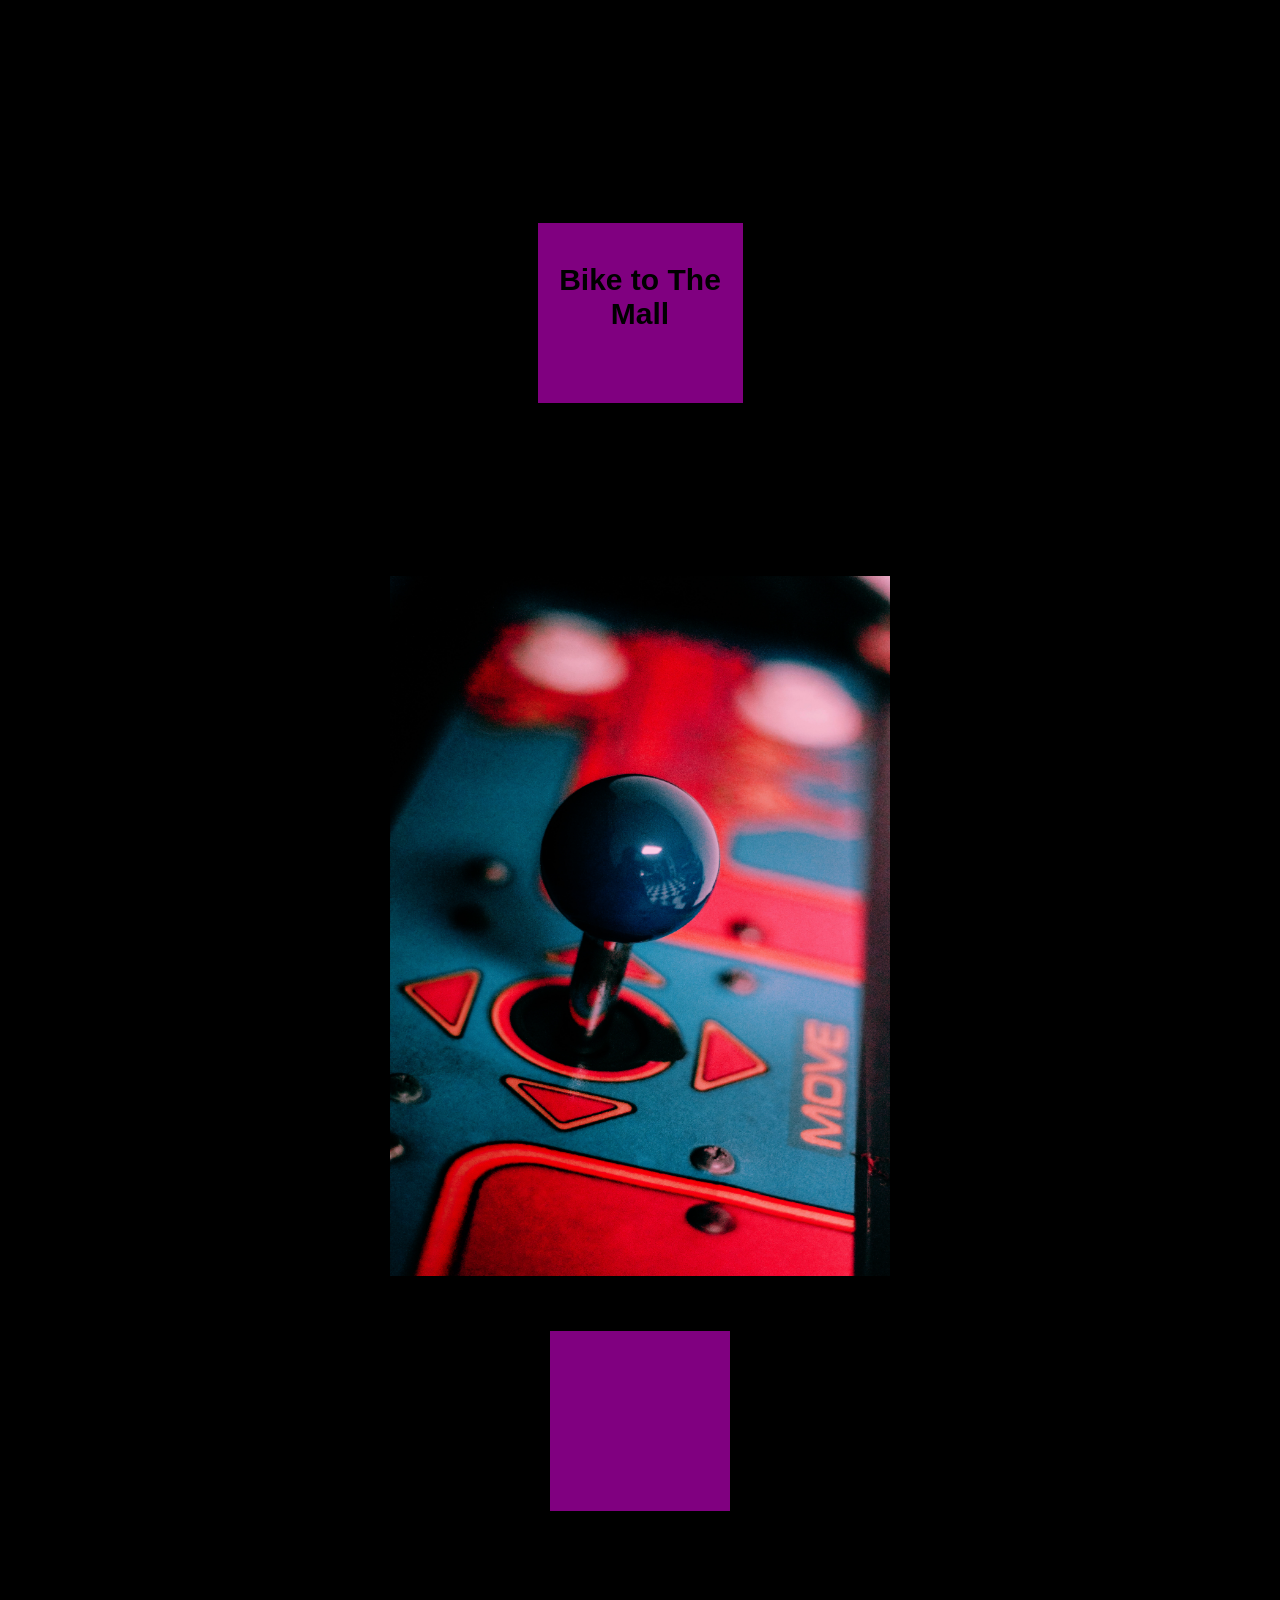
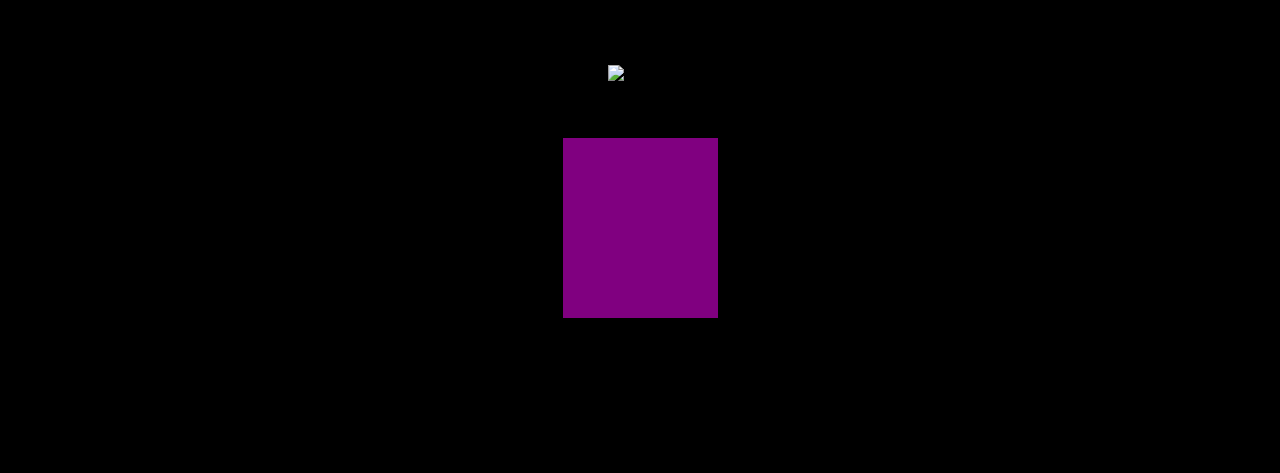
==== arcade options.html @ 5fa30742 "Update arcade options.html" ====
<!DOCTYPE HTML>
<html>
<head>

  <title> Arcade Options </title>


<link rel="stylesheet" href="style.css">

<link rel="preconnect" href="https://fonts.googleapis.com">

<link rel="preconnect" href="https://fonts.gstatic.com" crossorigin>

<link href="https://fonts.googleapis.com/css2?family=Creepster&display=swap" rel="stylesheet">

<body>
 
  <h2>Choice 1</h2>
  <p>You found the empty bathroom and scape through the window. You find an empty bike outside the back of the arcade and head to a mall , its big and there's tons of kids there so it will be hard to track you down.</p>
<div id="choices">
    <div class="button"><h2><a href="LEVEL 2.html">Bike to The Mall </a></h2></div>
  
 <h2>Choice 2</h2>
  <p>You drop a coin subtly and then crawl behind the empty counter, you have to wait it out until the class leaves almost 2 hours. Eventually they notice you're missing and haul you to the bus again.</p>
   <img src="Images.html/ARCADE1.jpeg"alt=arcade 1 width="500", Height="700">
<div id="choices">
    <div class="button"><h2><a href="Camp Base.html"></a></h2></div>

 <h2>Choice 3</h2>
  <p>This is safe I guess it doesn't draw attention to you , but delays the chance to escape.</p>
   <img src=" "alt= Pizza >
<div id="choices">
    <div class="button"><h2><a href="LEVEL 1.html"></a></h2></div>
  </div>
</body>
</html>
---- style.css ----
/* Elements */


body {

	background-color: Black;

	font-color: Purple;
	
	font-family: "rubik-80s-fade-regular" , Helvetica;
	
  	font-weight: 400;
	
  	font-style: normal;

margin: auto;

	max-width: 800px;

	text-align: center;

	font-size: 20px;
}




h1 {
	color: red;
	
	font-family: rubik-80s-fade, Helvetica, sans-serif;

	font-size: 5em;

	letter-spacing: .1em;
}


a {

	text-decoration: none;

	color: black;

}


a:hover {

	color: blue;

}


/* IDs */


#choices {

	padding: 50px;

}


/* Classes */


.button {

	background-color: purple;

	display: inline-block;

	width: 25%;

	height: 150px;

	padding: 15px;

}
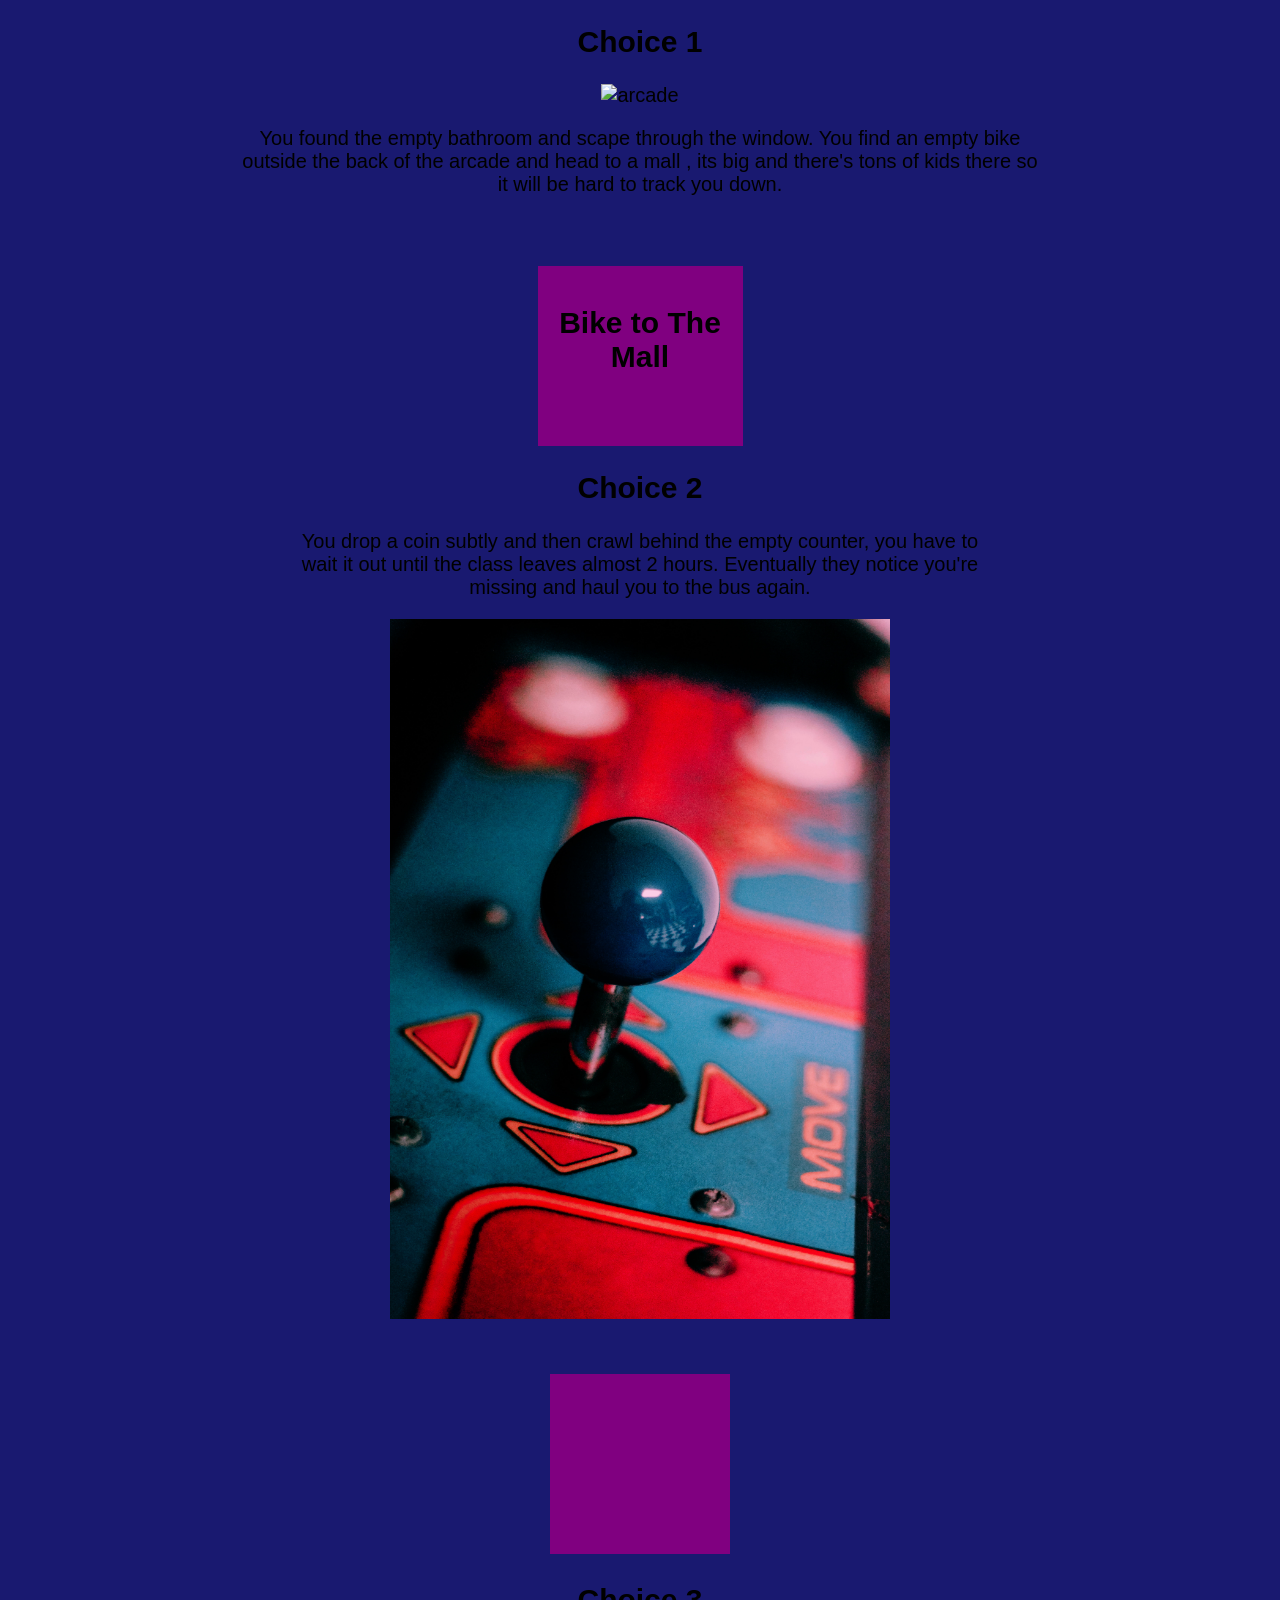
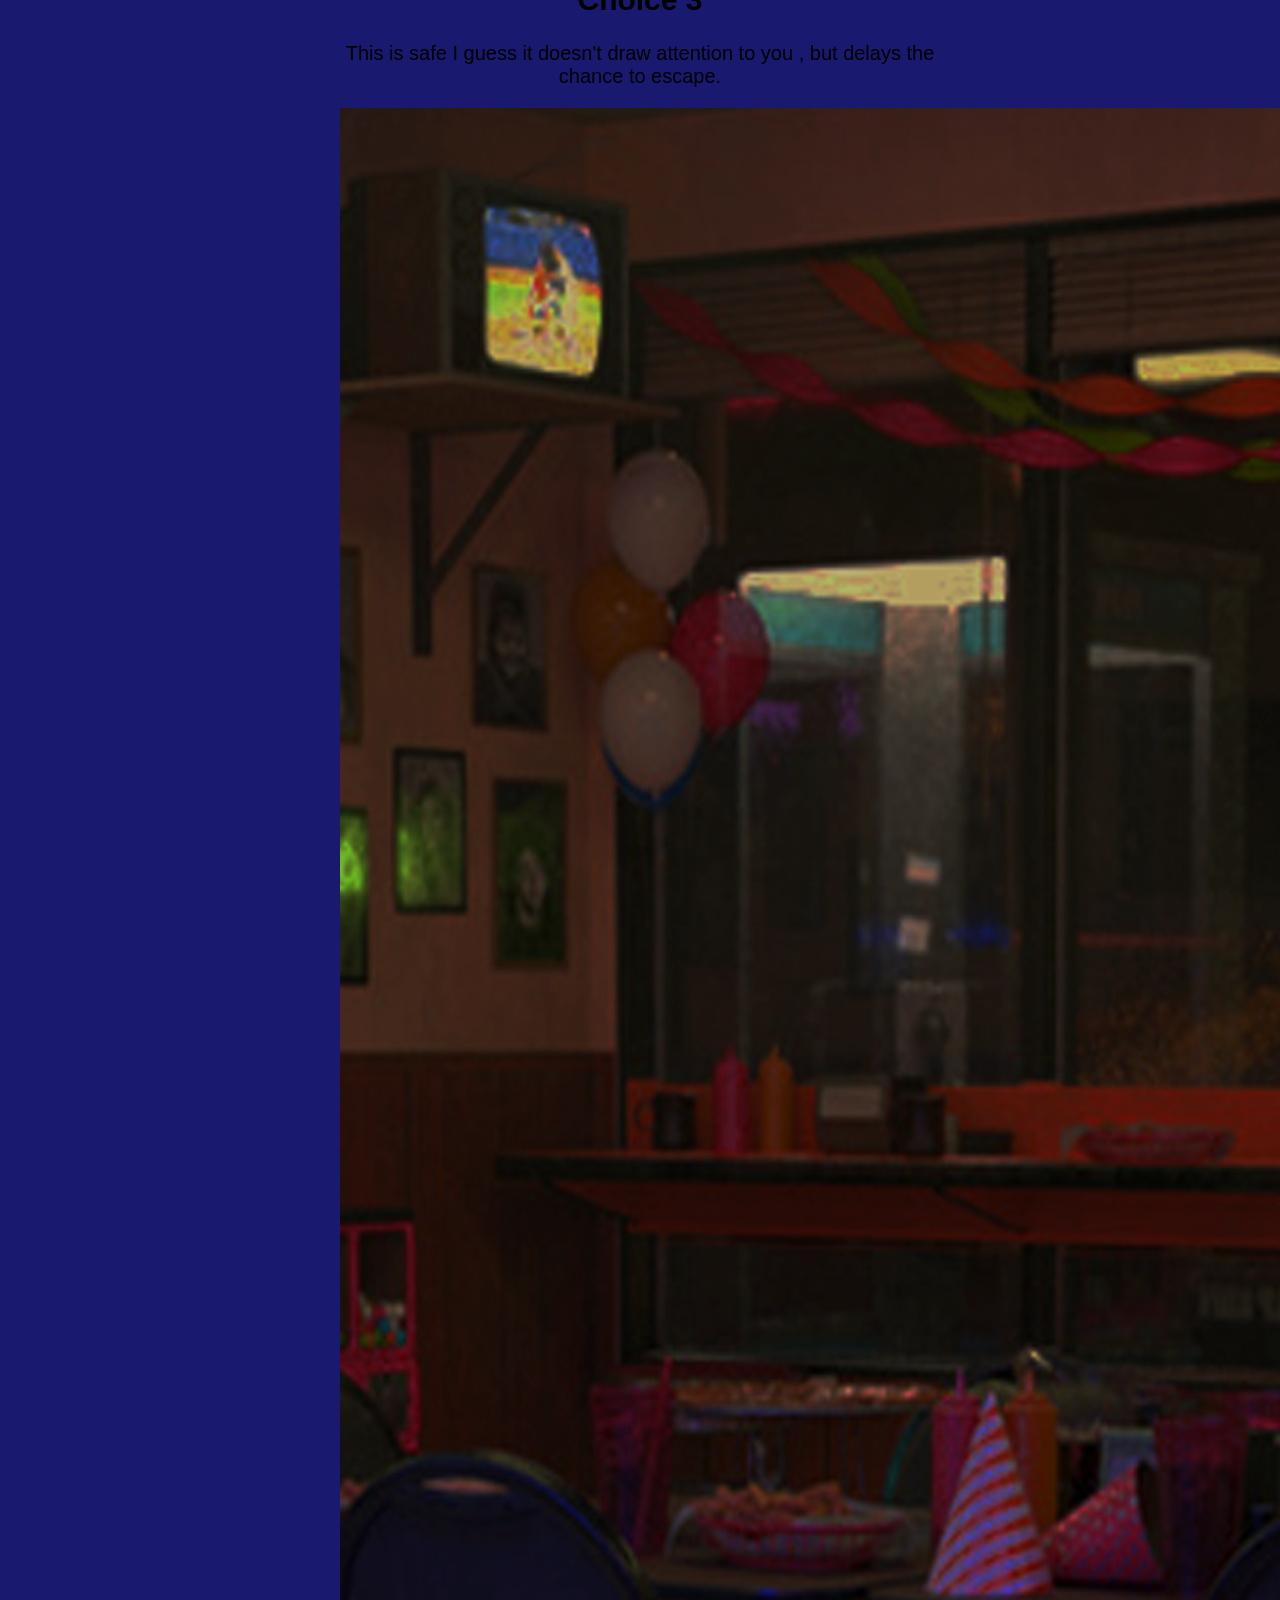
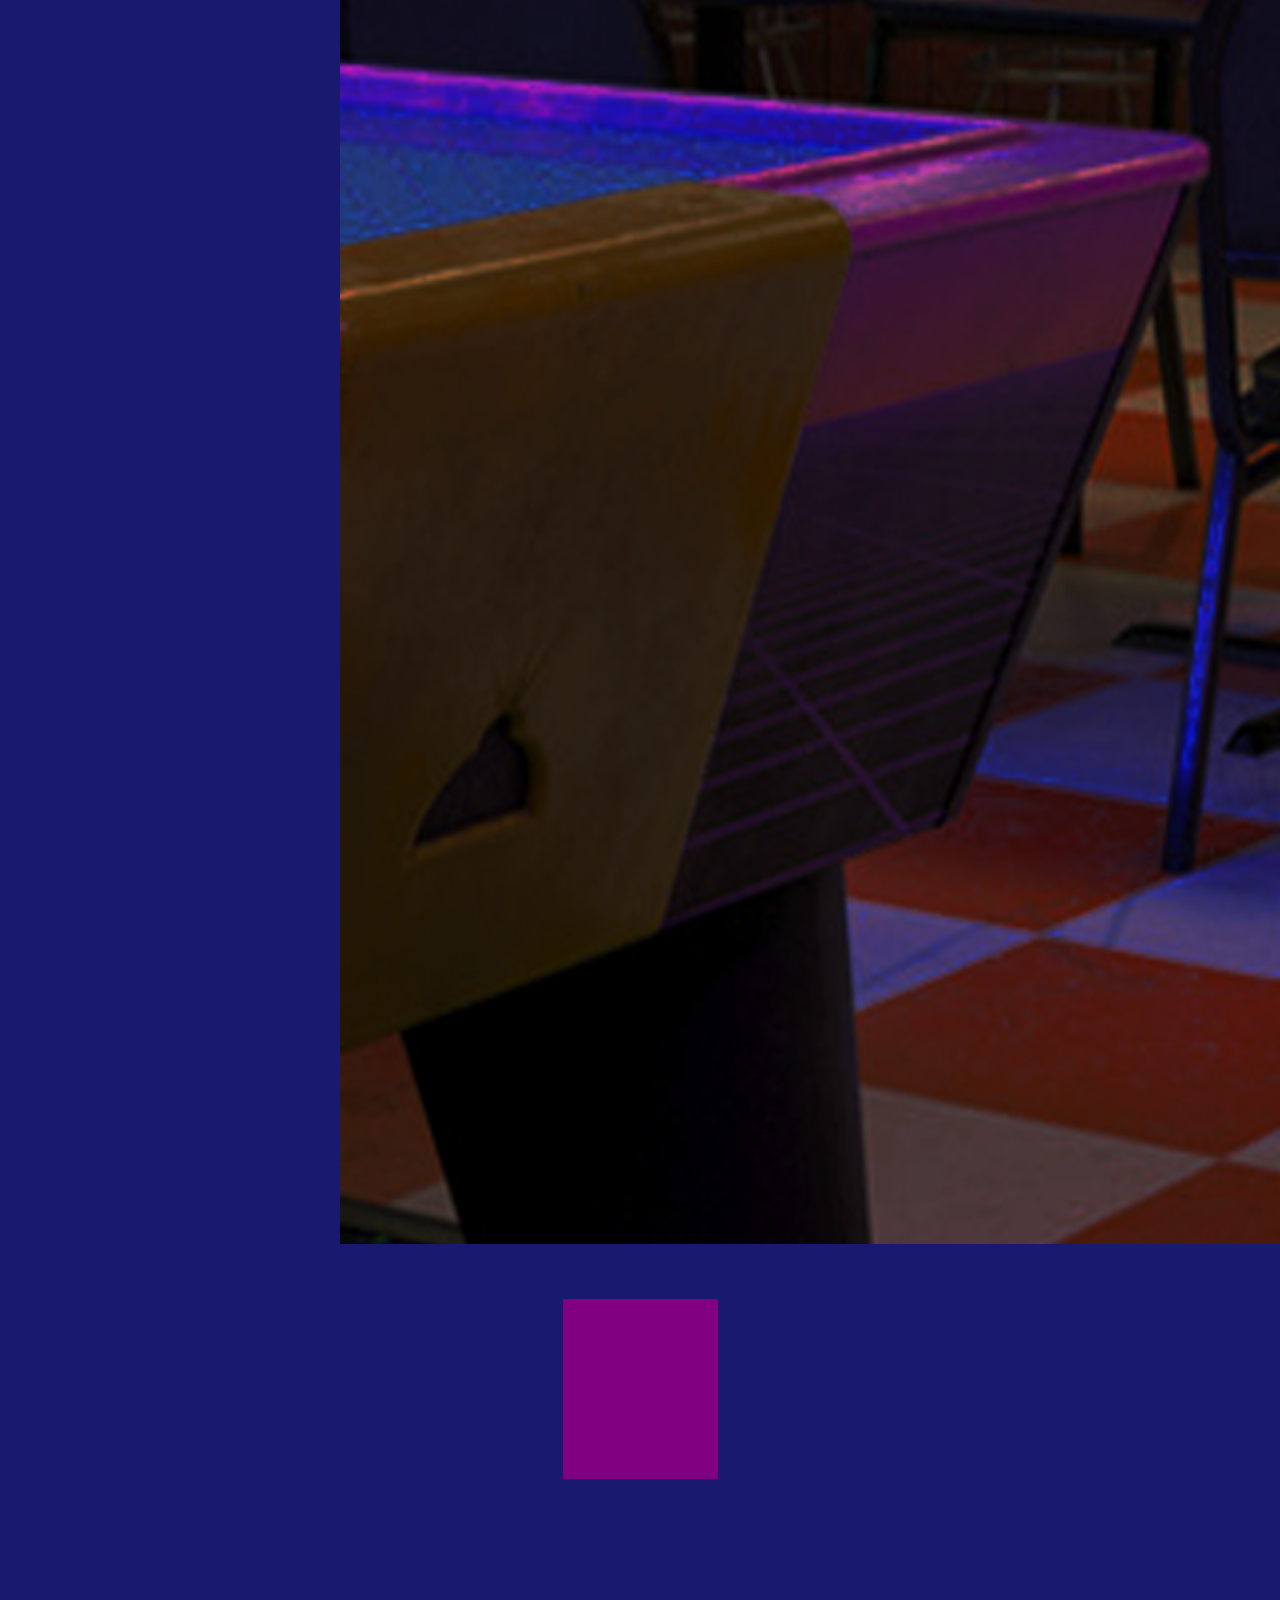
==== commit aa9317b1: "Update arcade options.html" ====
--- a/arcade options.html
+++ b/arcade options.html
@@ -16,6 +16,7 @@
 <body>
  
   <h2>Choice 1</h2>
+     <img src="Images.html/arcade bathroom.png"alt=arcade 1 width="500", Height="700">
   <p>You found the empty bathroom and scape through the window. You find an empty bike outside the back of the arcade and head to a mall , its big and there's tons of kids there so it will be hard to track you down.</p>
 <div id="choices">
     <div class="button"><h2><a href="LEVEL 2.html">Bike to The Mall </a></h2></div>
@@ -28,7 +29,7 @@
 
  <h2>Choice 3</h2>
   <p>This is safe I guess it doesn't draw attention to you , but delays the chance to escape.</p>
-   <img src=" "alt= Pizza >
+   <img src="Images.html/Arcade pizza.png"alt= Pizza >
 <div id="choices">
     <div class="button"><h2><a href="LEVEL 1.html"></a></h2></div>
   </div>
--- a/style.css
+++ b/style.css
@@ -3,9 +3,9 @@
 
 body {
 
-	background-color: Black;
+	background-color: #191970 !important;
 
-	font-color: Purple;
+	color: black;
 	
 	font-family: "rubik-80s-fade-regular" , Helvetica;
 	
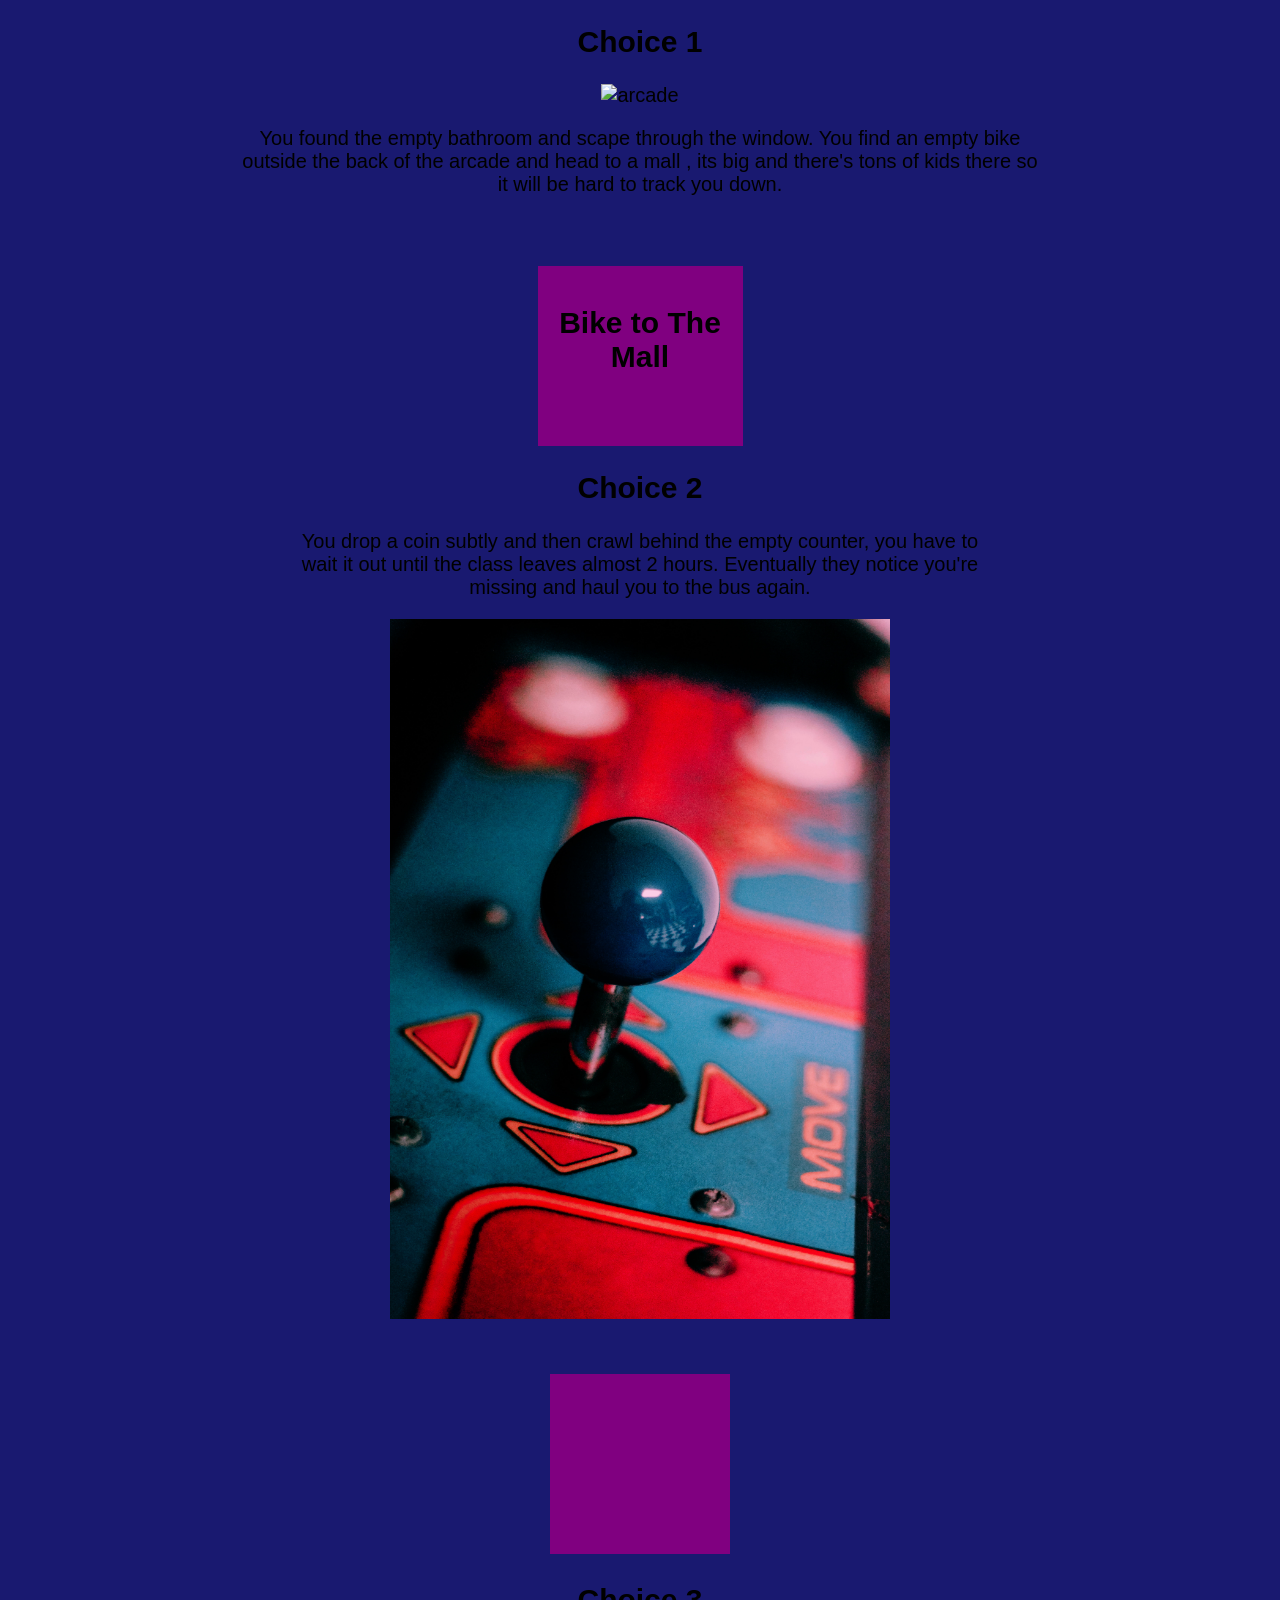
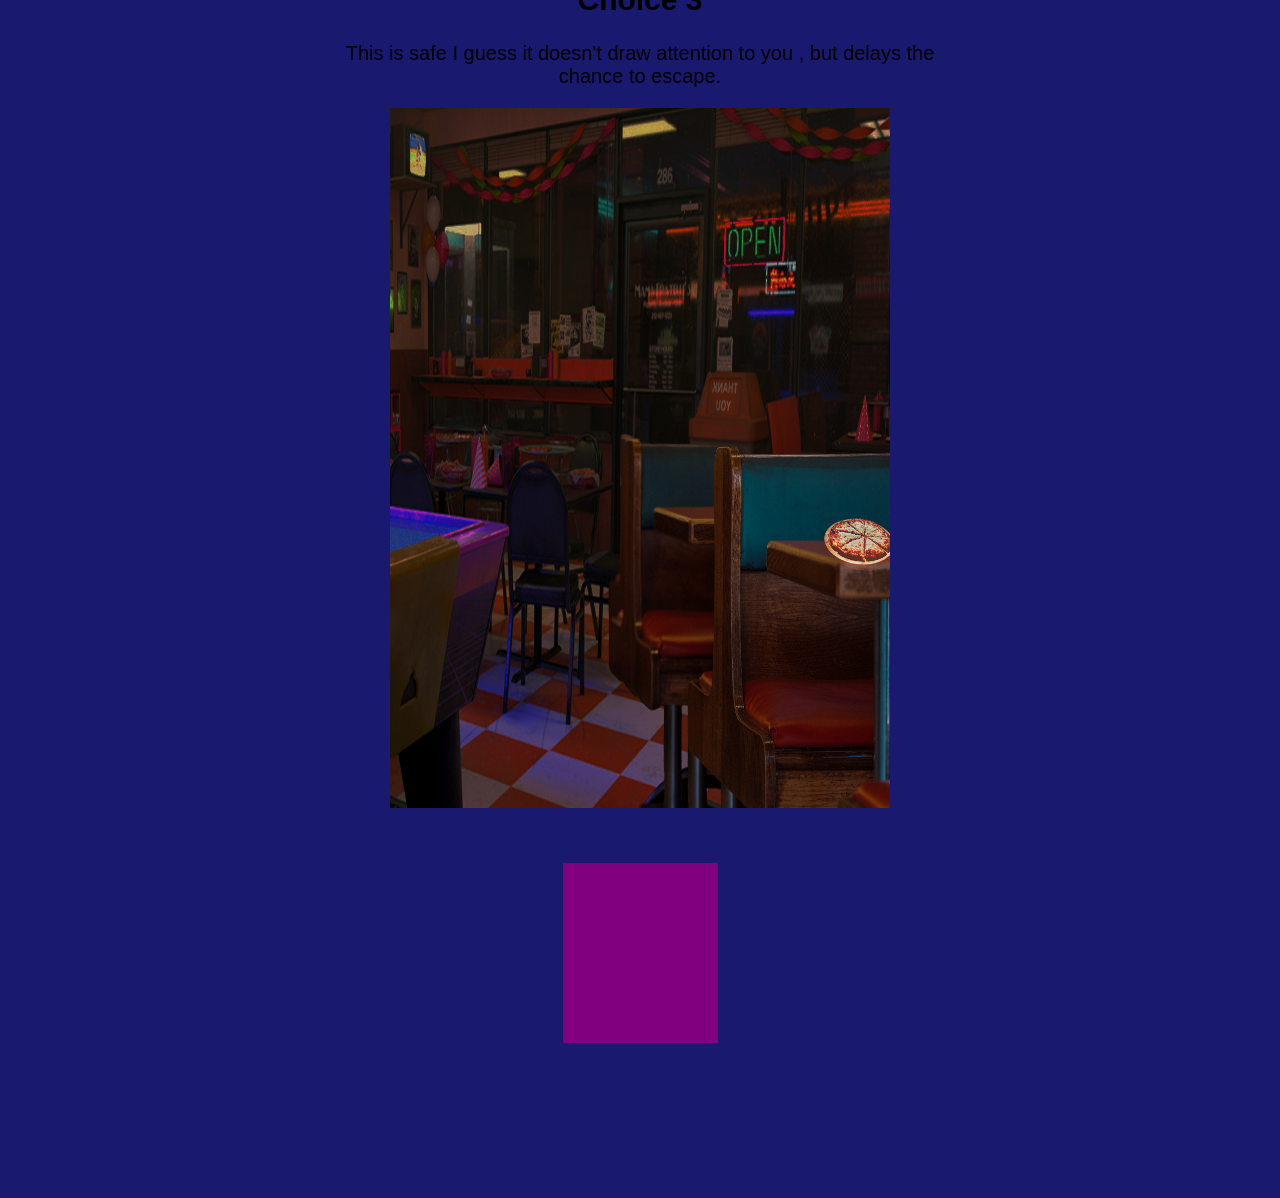
==== commit 7afeb94c: "Update arcade options.html" ====
--- a/arcade options.html
+++ b/arcade options.html
@@ -29,7 +29,7 @@
 
  <h2>Choice 3</h2>
   <p>This is safe I guess it doesn't draw attention to you , but delays the chance to escape.</p>
-   <img src="Images.html/Arcade pizza.png"alt= Pizza >
+ <img src="Images.html/Arcade pizza.png"alt=arcade pizza width="500", Height="700">
 <div id="choices">
     <div class="button"><h2><a href="LEVEL 1.html"></a></h2></div>
   </div>
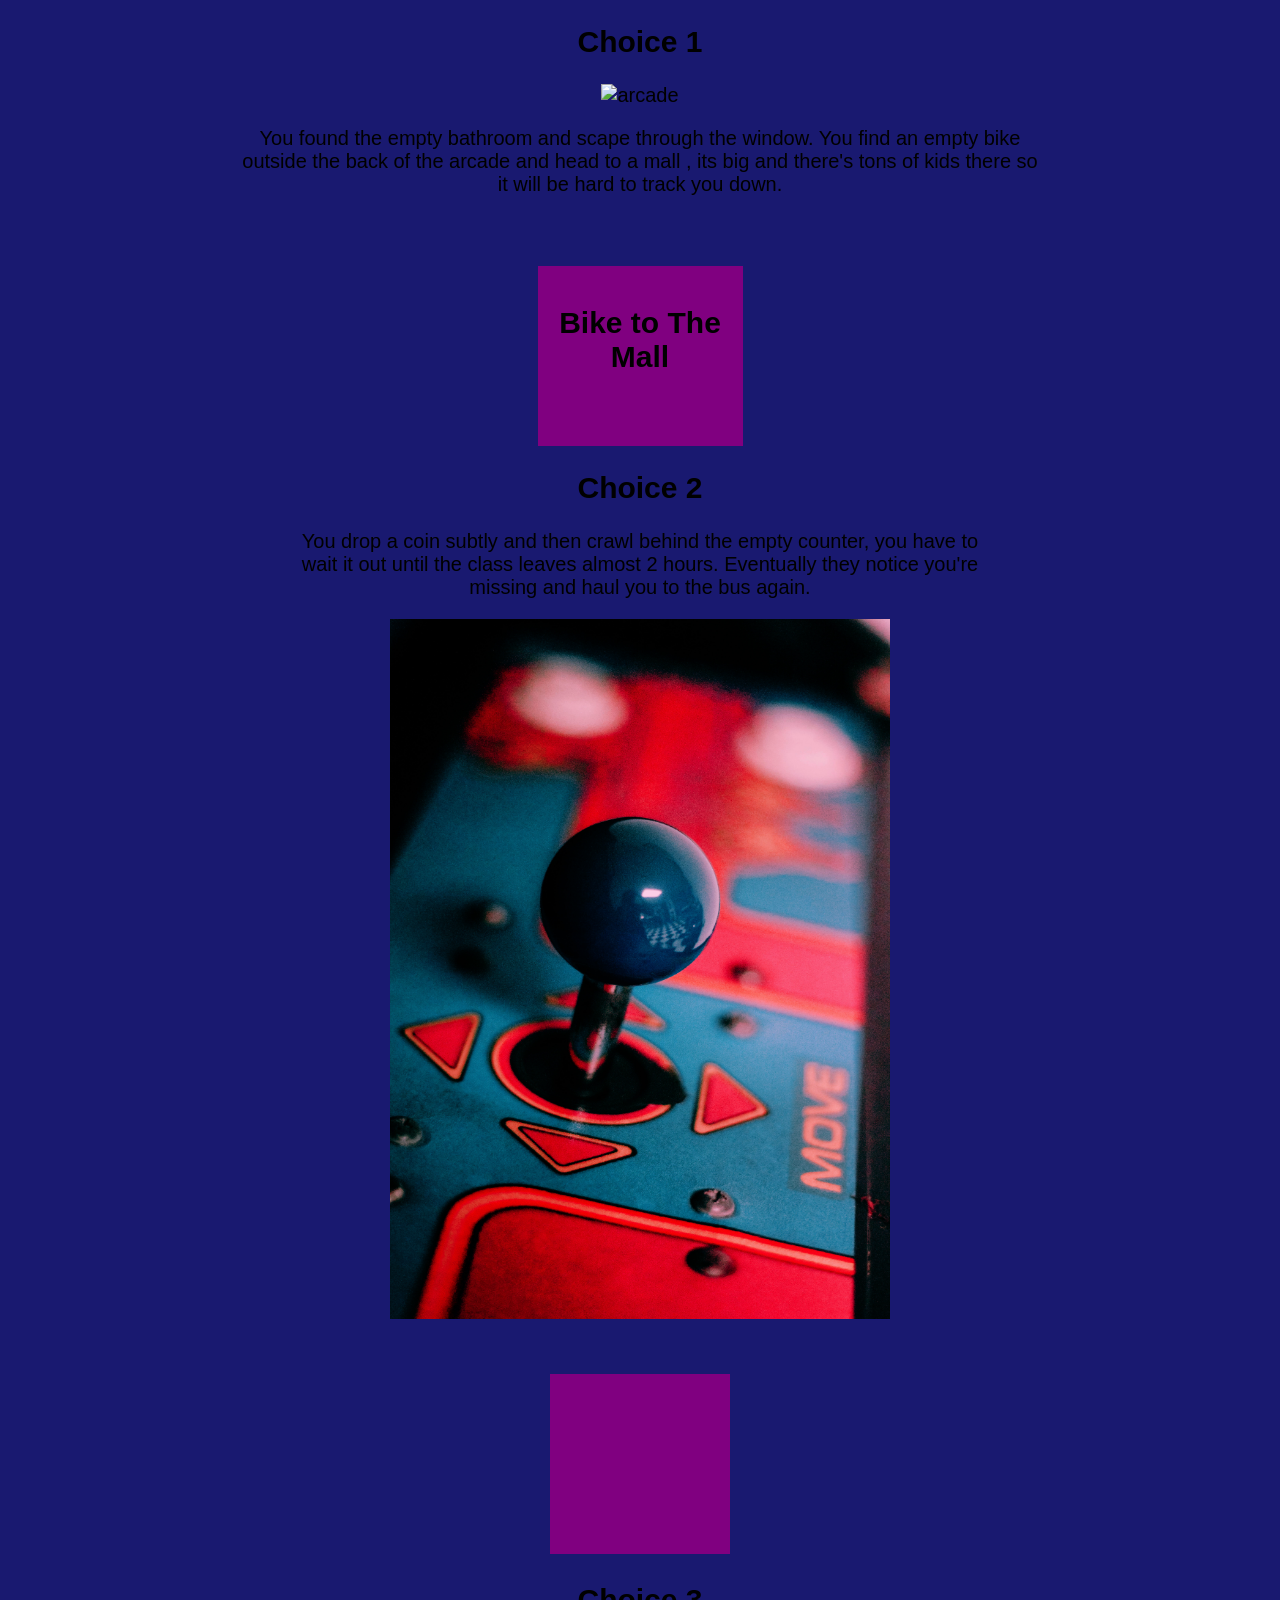
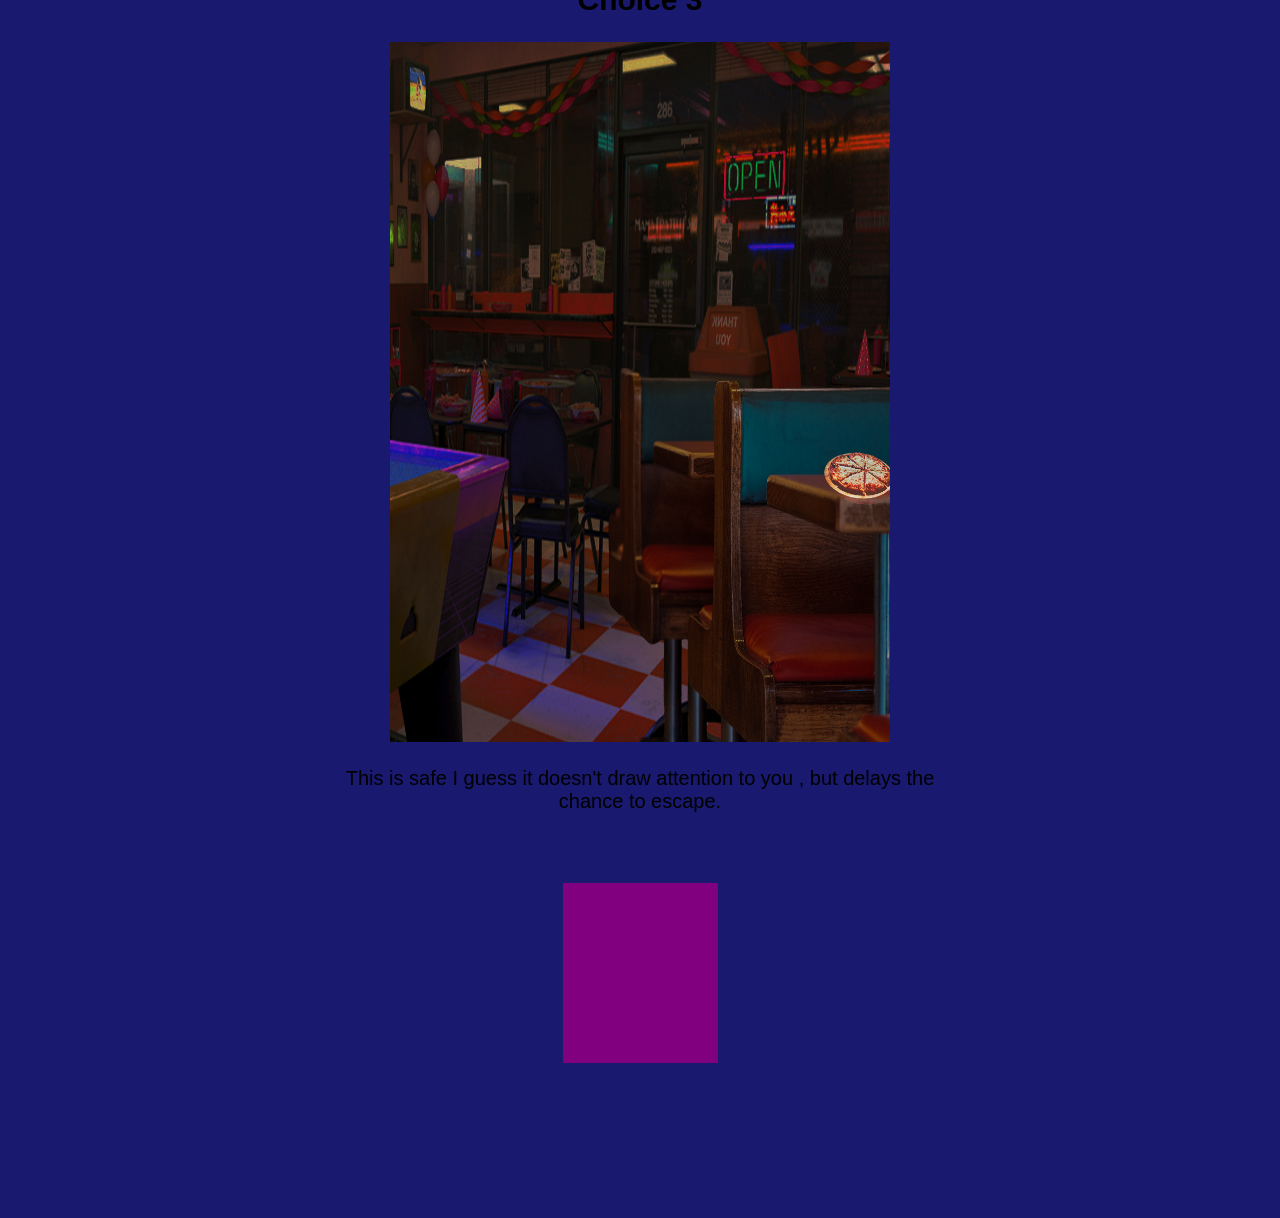
==== commit f77b7f90: "Update arcade options.html" ====
--- a/arcade options.html
+++ b/arcade options.html
@@ -28,8 +28,8 @@
     <div class="button"><h2><a href="Camp Base.html"></a></h2></div>
 
  <h2>Choice 3</h2>
+   <img src="Images.html/Arcade pizza.png"alt=arcade pizza width="500", Height="700">
   <p>This is safe I guess it doesn't draw attention to you , but delays the chance to escape.</p>
- <img src="Images.html/Arcade pizza.png"alt=arcade pizza width="500", Height="700">
 <div id="choices">
     <div class="button"><h2><a href="LEVEL 1.html"></a></h2></div>
   </div>
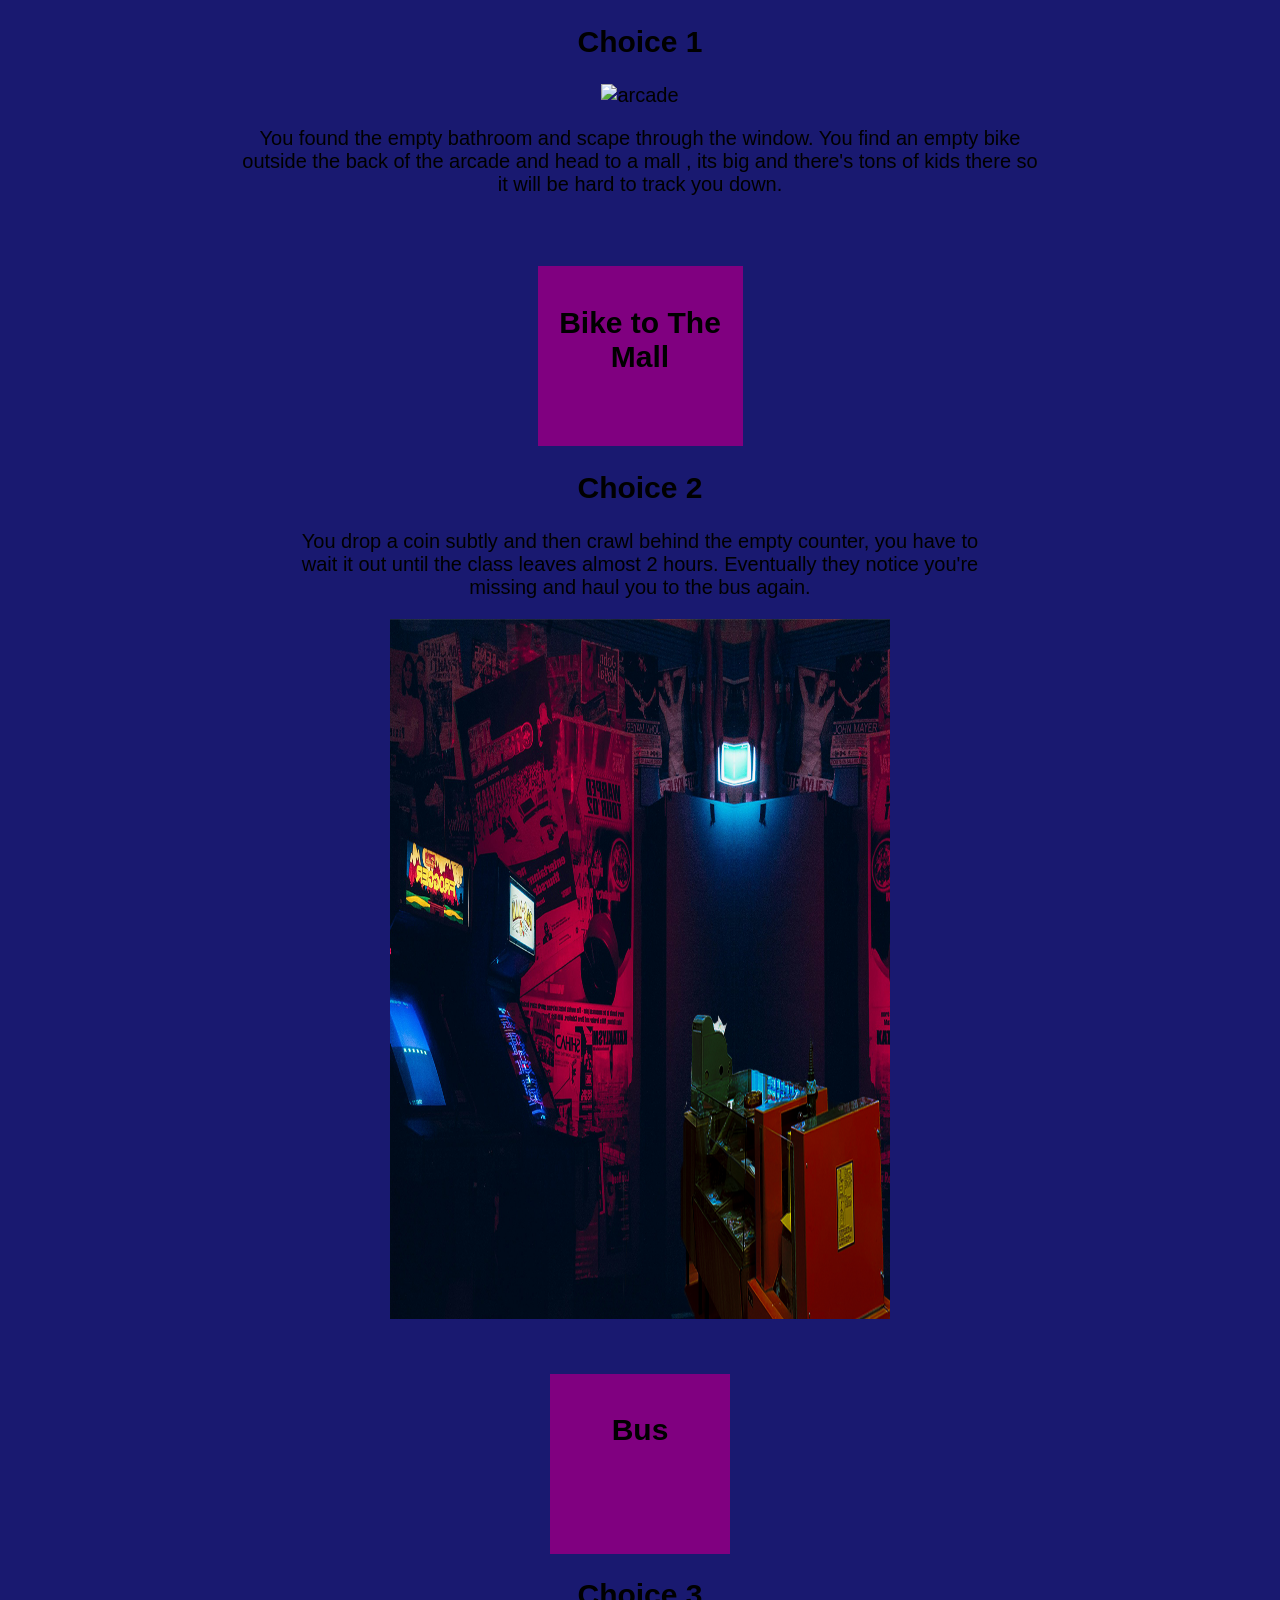
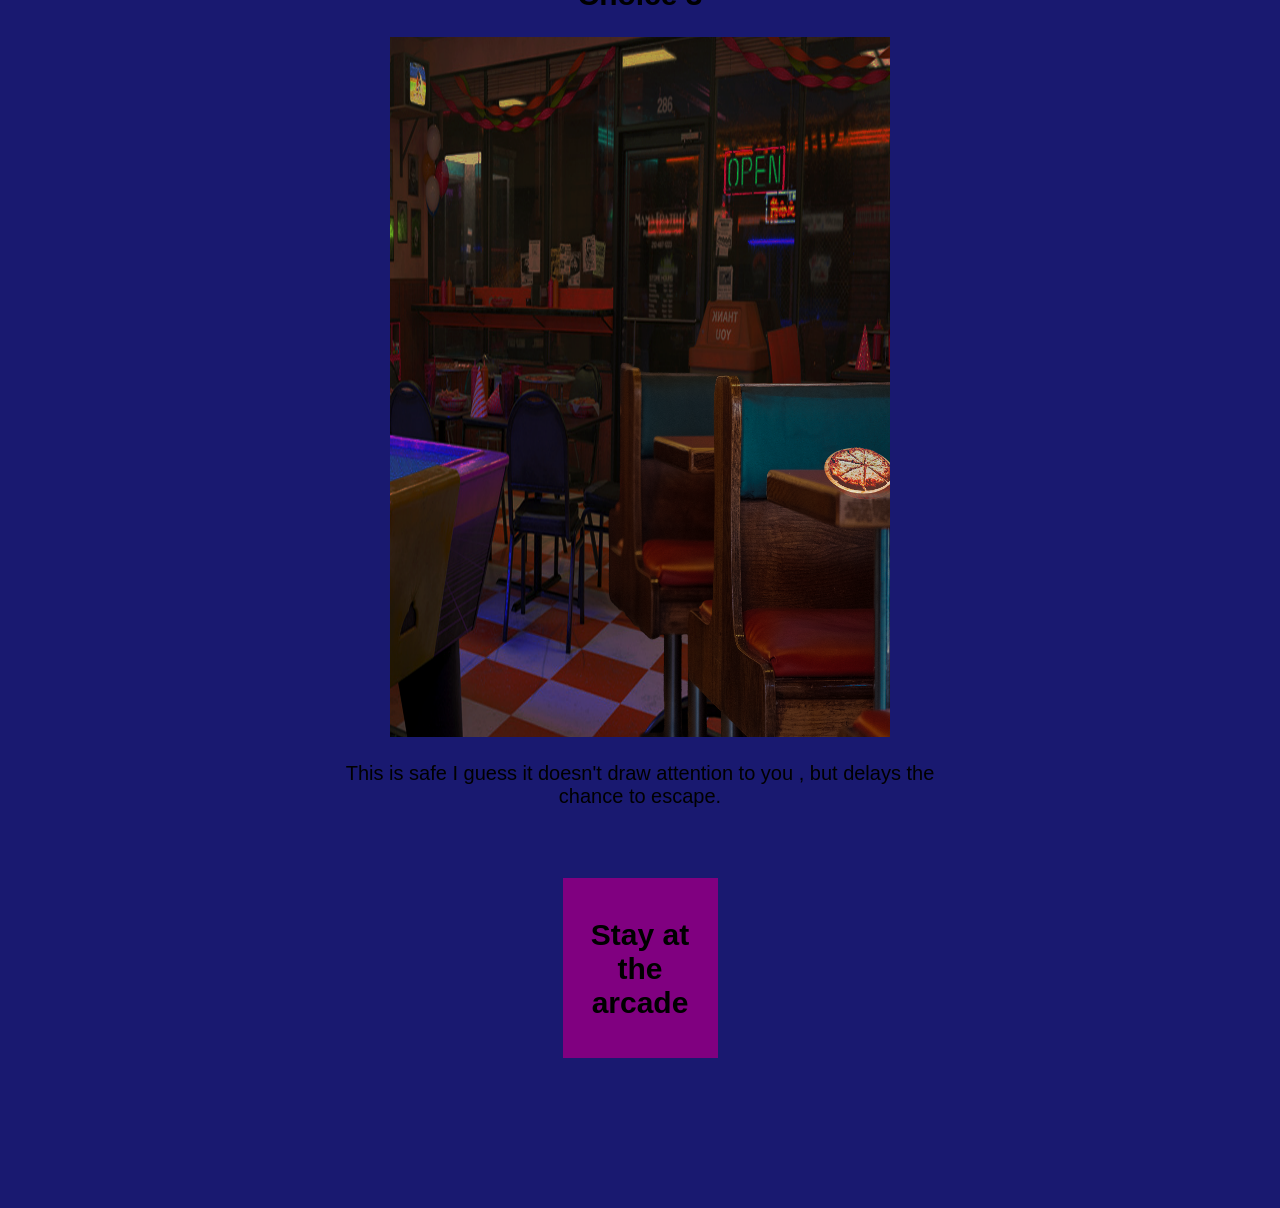
==== commit f8cc12c7: "Update arcade options.html" ====
--- a/arcade options.html
+++ b/arcade options.html
@@ -23,15 +23,15 @@
   
  <h2>Choice 2</h2>
   <p>You drop a coin subtly and then crawl behind the empty counter, you have to wait it out until the class leaves almost 2 hours. Eventually they notice you're missing and haul you to the bus again.</p>
-   <img src="Images.html/ARCADE1.jpeg"alt=arcade 1 width="500", Height="700">
+   <img src="Images.html/arcade kiosk.png"alt=arcade 1 width="500", Height="700">
 <div id="choices">
-    <div class="button"><h2><a href="Camp Base.html"></a></h2></div>
+    <div class="button"><h2><a href="Images.html/bus.png">Bus</a></h2></div>
 
  <h2>Choice 3</h2>
    <img src="Images.html/Arcade pizza.png"alt=arcade pizza width="500", Height="700">
   <p>This is safe I guess it doesn't draw attention to you , but delays the chance to escape.</p>
 <div id="choices">
-    <div class="button"><h2><a href="LEVEL 1.html"></a></h2></div>
+    <div class="button"><h2><a href="Images.html/ARCADE 2.jpeg">Stay at the arcade</a></h2></div>
   </div>
 </body>
 </html>
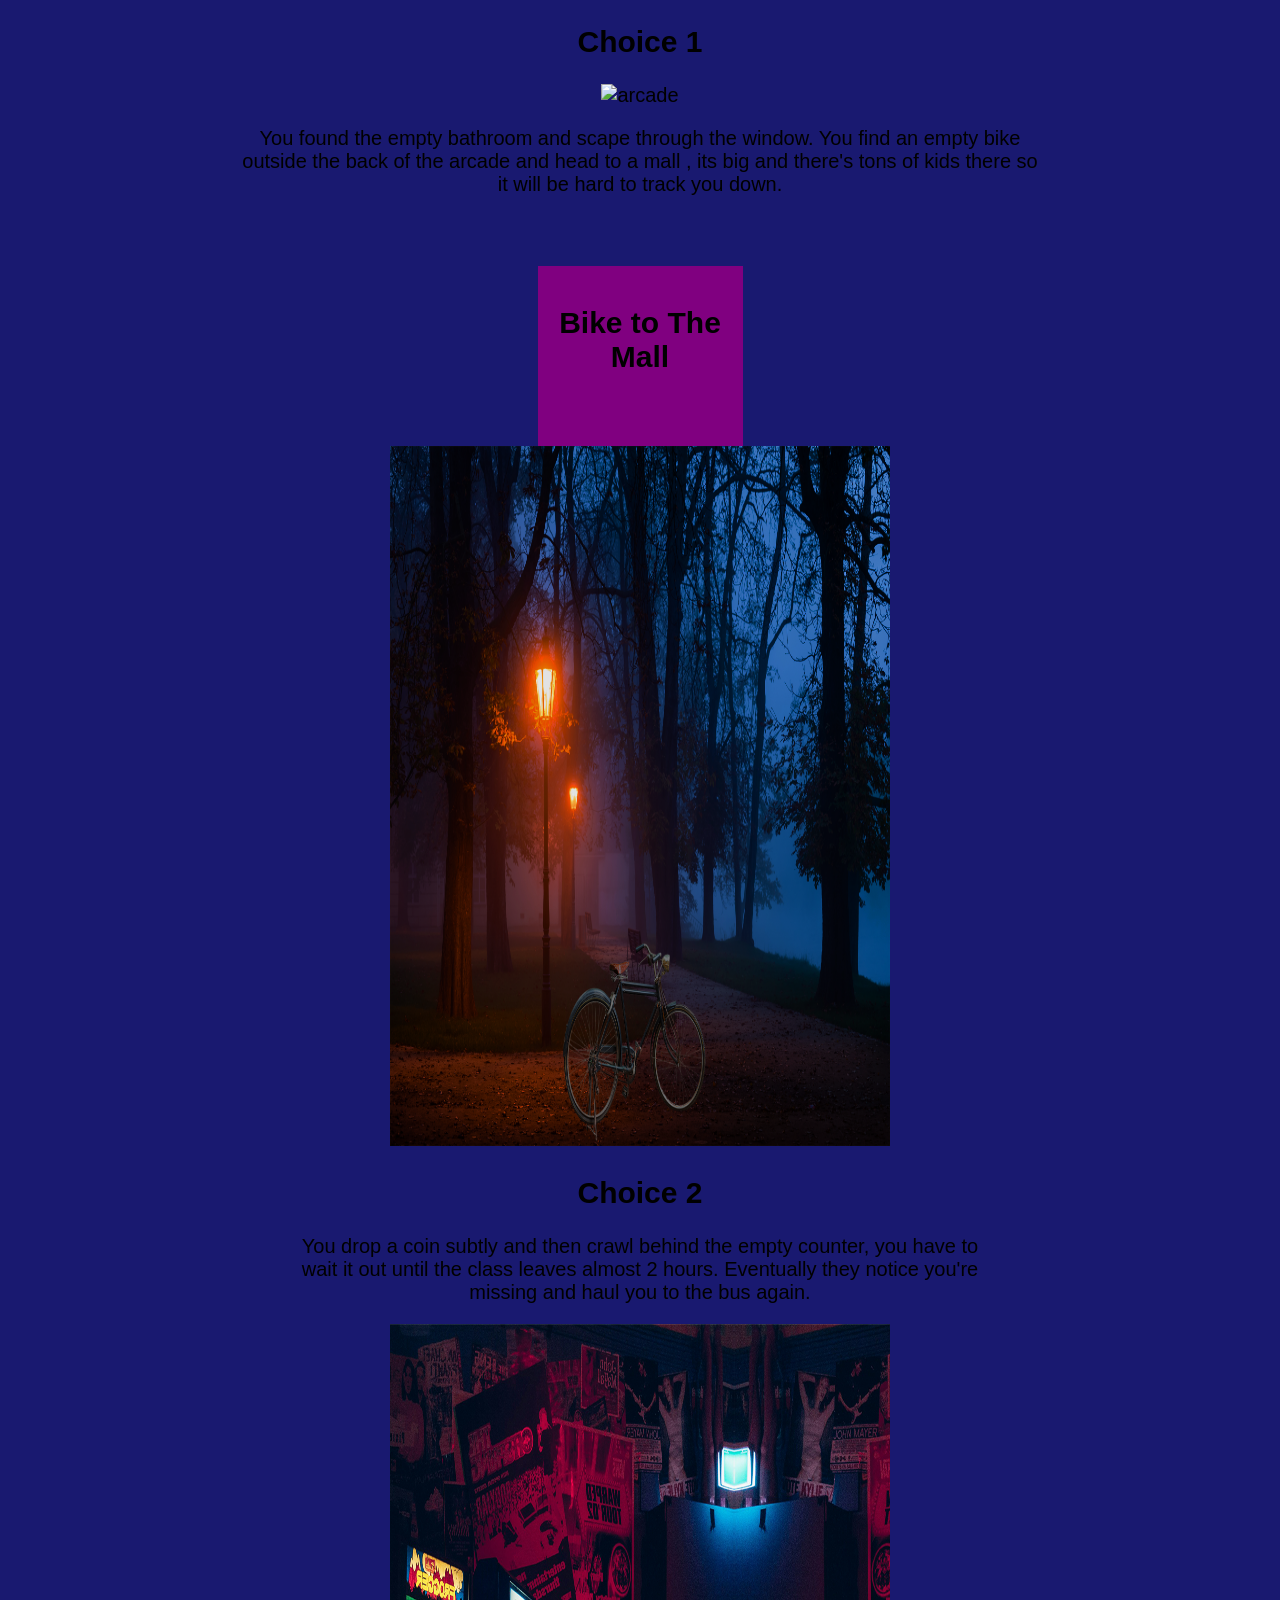
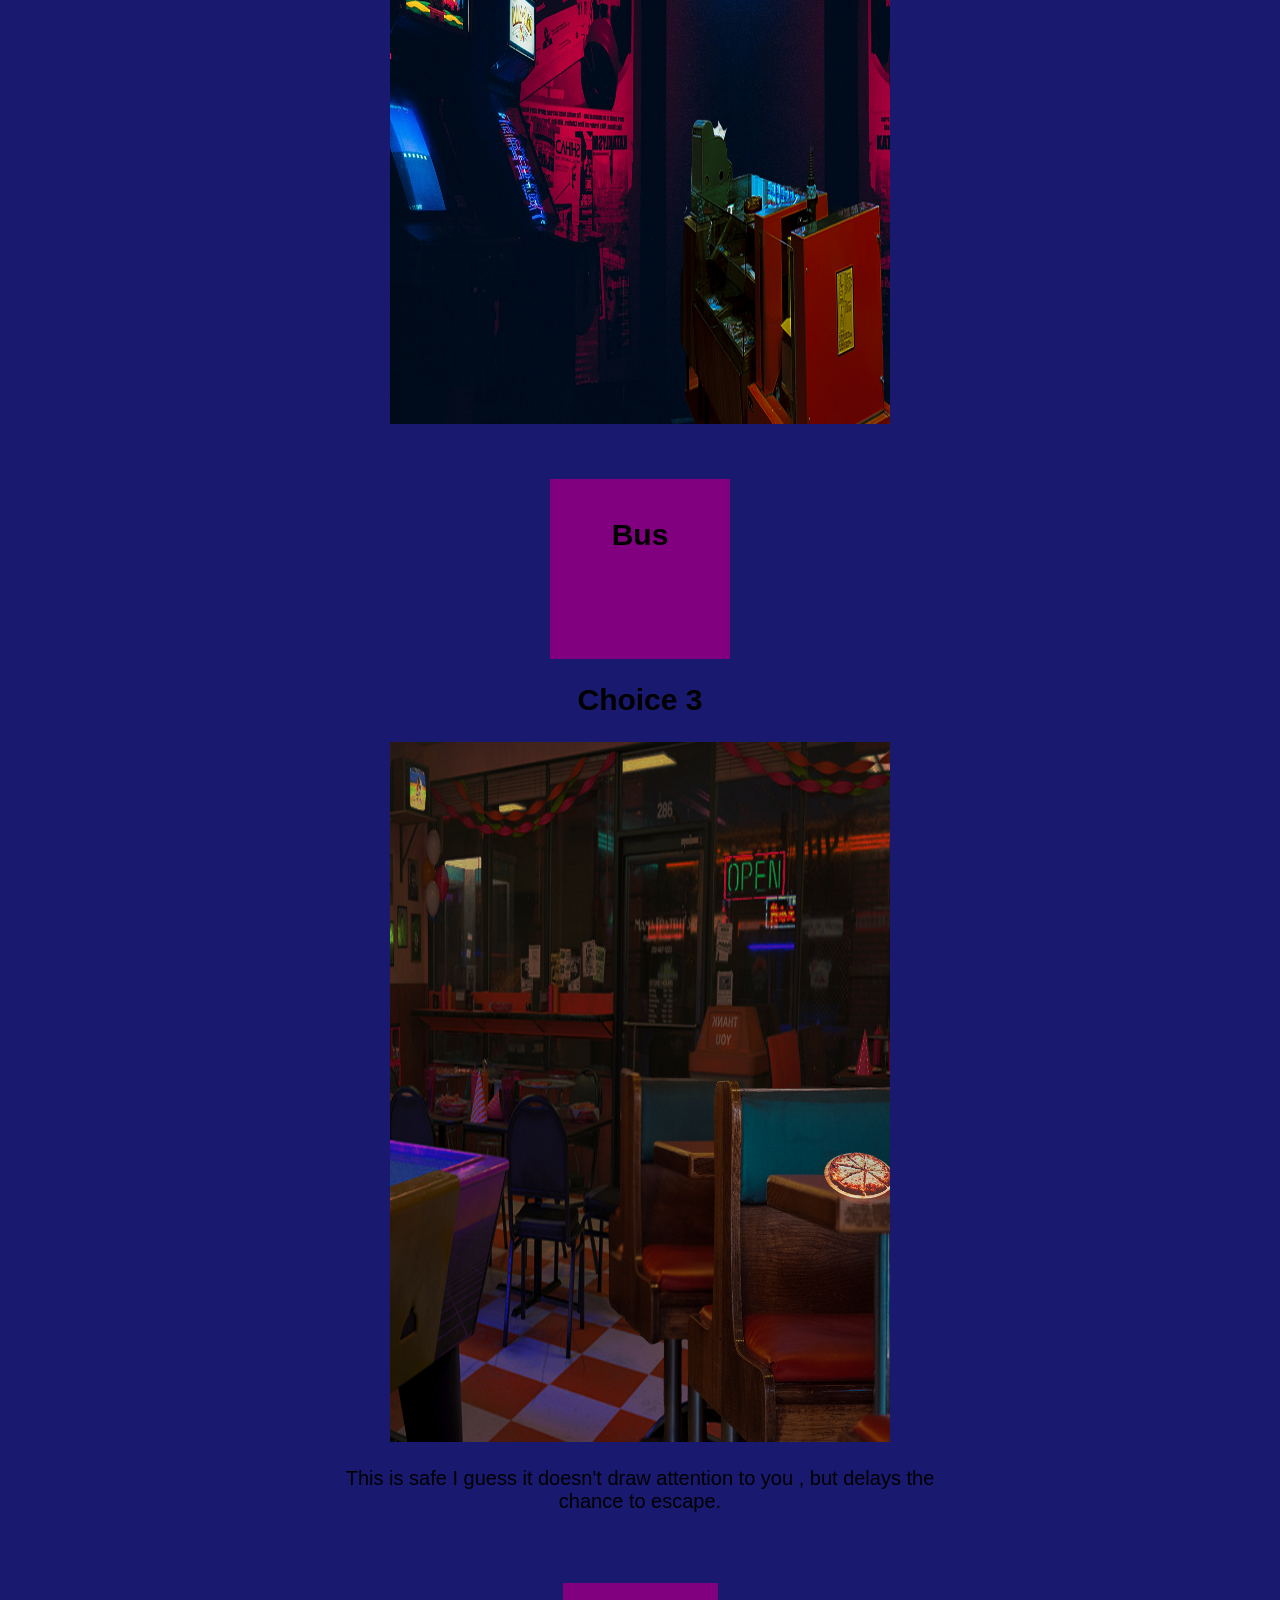
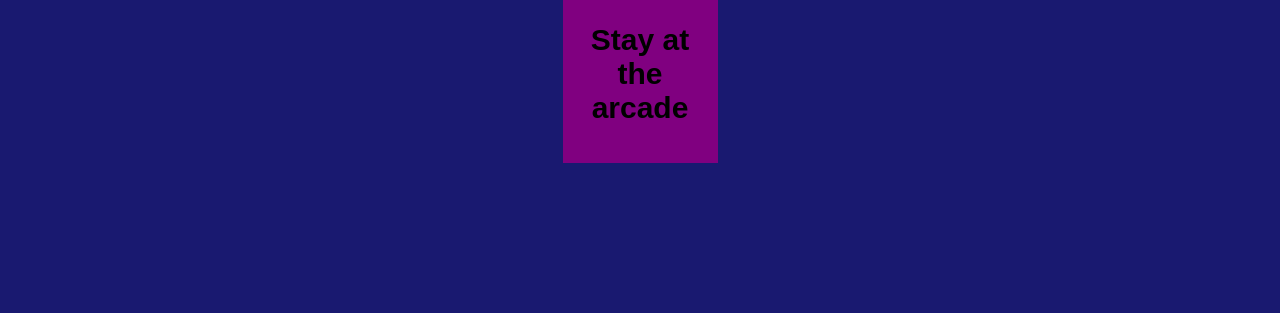
==== commit 729397ea: "Update arcade options.html" ====
--- a/arcade options.html
+++ b/arcade options.html
@@ -20,6 +20,7 @@
   <p>You found the empty bathroom and scape through the window. You find an empty bike outside the back of the arcade and head to a mall , its big and there's tons of kids there so it will be hard to track you down.</p>
 <div id="choices">
     <div class="button"><h2><a href="LEVEL 2.html">Bike to The Mall </a></h2></div>
+    <img src="Images.html/biketrail.png"alt=bike width="500", Height="700">
   
  <h2>Choice 2</h2>
   <p>You drop a coin subtly and then crawl behind the empty counter, you have to wait it out until the class leaves almost 2 hours. Eventually they notice you're missing and haul you to the bus again.</p>
